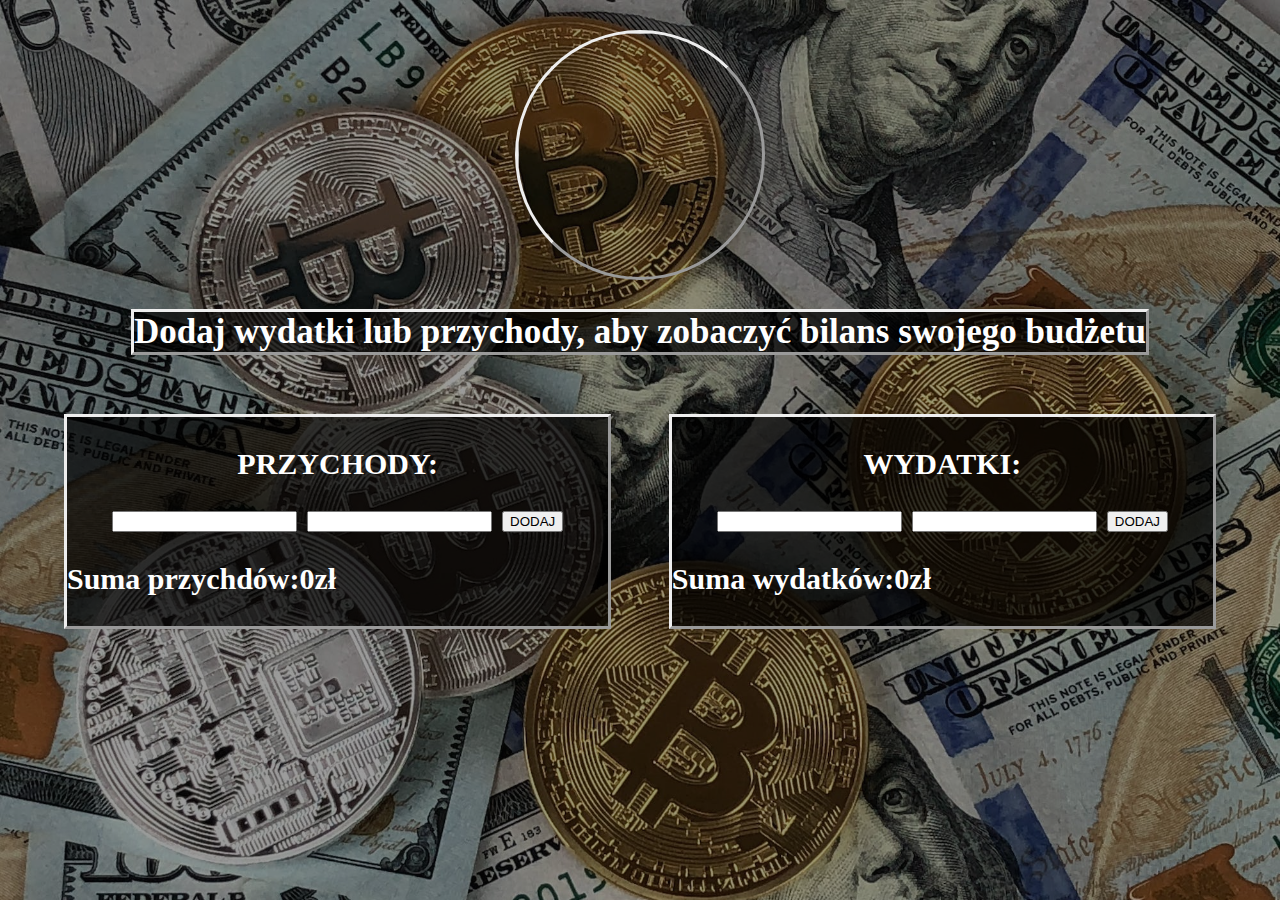
==== Projekt 1-JavaScript-Sebastian Janicki/index.html @ 7d3c1ebc "Add files via upload" ====
<!DOCTYPE html>
<html lang="pl">
  <head>
    <meta charset="UTF-8" />
    <meta name="viewport" content="width=device-width, initial-scale=1.0" />
    <title>Projekt 1-JavaScript-Sebastian Janicki</title>
    <link rel="stylesheet" href="css/style.css" />
  </head>
  <body class="background-photo">
    <div class="background-shadow">
      <header class="app-header">
        <img class="logo-image" src="https://cataas.com/cat" alt="" />
        <h2 class="header-text" id="info-text">
          Dodaj wydatki lub przychody, aby zobaczyć bilans swojego budżetu
        </h2>
      </header>
      <main class="app-main">
        <div class="incomes-wrapper">
          <h3 class="incomes-heading">PRZYCHODY:</h3>
          <div class="incomes-inputs">
            <input id="income-name" type="text" />
            <input id="income-value" type="number" />
            <button id="add-income-button">DODAJ</button>
          </div>

          <ul class="incomes-list" id="incomes-list"></ul>
          <p class="sum-incomes-outcomes-style">
            Suma przychdów:<span id="incomes-sum">0</span>zł
          </p>
        </div>
        <div class="outcomes-wrapper">
          <h3 class="outcomes-heading">WYDATKI:</h3>
          <div class="outcomes-inputs">
            <input id="outcome-name" type="text" />
            <input id="outcome-value" type="number" />
            <button id="add-outcome-button">DODAJ</button>
          </div>

          <ul class="outcomes-list" id="outcomes-list"></ul>

          <p class="sum-incomes-outcomes-style">
            Suma wydatków:<span id="outcomes-sum">0</span>zł
          </p>
        </div>
      </main>

      
    </div>
    <script defer src="js/main.js" type="module"></script>
  </body>
</html>
---- Projekt 1-JavaScript-Sebastian Janicki/css/style.css ----
* {
  box-sizing: border-box;
}

.background-photo {
  background-image: url(photo-project.jpeg);
  background-size: cover;
  margin: 0 auto;
}
.background-shadow {
  width: 100%;
  height: 100vh;
  background-color: rgba(8, 8, 8, 0.4);
}

button {
  cursor: pointer;
}

.header-text {
  color: white;
  font-weight: 600;
  font-size: 35px;
  background-color: rgba(0, 0, 0, 0.7);
  border-style: outset;
}
.incomes-heading {
  color: white;
  font-weight: 600;
  font-size: 30px;
  display: flex;
  justify-content: center;
}
.outcomes-heading {
  color: white;
  font-weight: 600;
  font-size: 30px;
  display: flex;
  justify-content: center;
}

p {
  color: white;
  font-weight: 400;
  font-size: 25px;
}
.sum-incomes-outcomes-style {
  color: white;
  font-weight: 600;
  font-size: 30px;
}

.app-header {
  padding: 30px 0;
  display: flex;
  flex-direction: column;
  align-items: center;
  justify-content: center;
}
.app-heading {
  font-weight: 800;
  font-size: 40px;
  color: white;
}
.logo-image {
  width: 250px;
  height: 250px;
  object-fit: cover;
  border-radius: 50%;
  border-style: outset;
}

.app-main {
  margin: 0 auto;

  width: 90%;
  display: flex;
  gap: 5%;
}

.incomes-wrapper {
  width: 100%;
  padding: 30px, 15px;
  background-color: rgba(0, 0, 0, 0.7);
  border-style: outset;
}

.outcomes-wrapper {
  width: 100%;
  background-color: rgba(0, 0, 0, 0.7);
  padding: 30px, 15px;
  border-style: outset;
}
.incomes-list {
  padding: 0;
}
.list-income-item {
  display: flex;
  flex-direction: column;
  justify-content: center;
  gap: 15px;
}
.income-list-element-wrapper {
  display: flex;
  width: 100%;
  align-items: center;
  gap: 10%;
}
.outcome-list-element-wrapper {
  display: flex;
  align-items: center;
  gap: 10%;
}
.outcomes-wrapper {
  align-items: center;
  gap: 10%;
}
.incomes-inputs {
  display: flex;
  justify-content: center;
  gap: 10px;
}
.outcomes-inputs {
  display: flex;
  justify-content: center;
  gap: 10px;
}
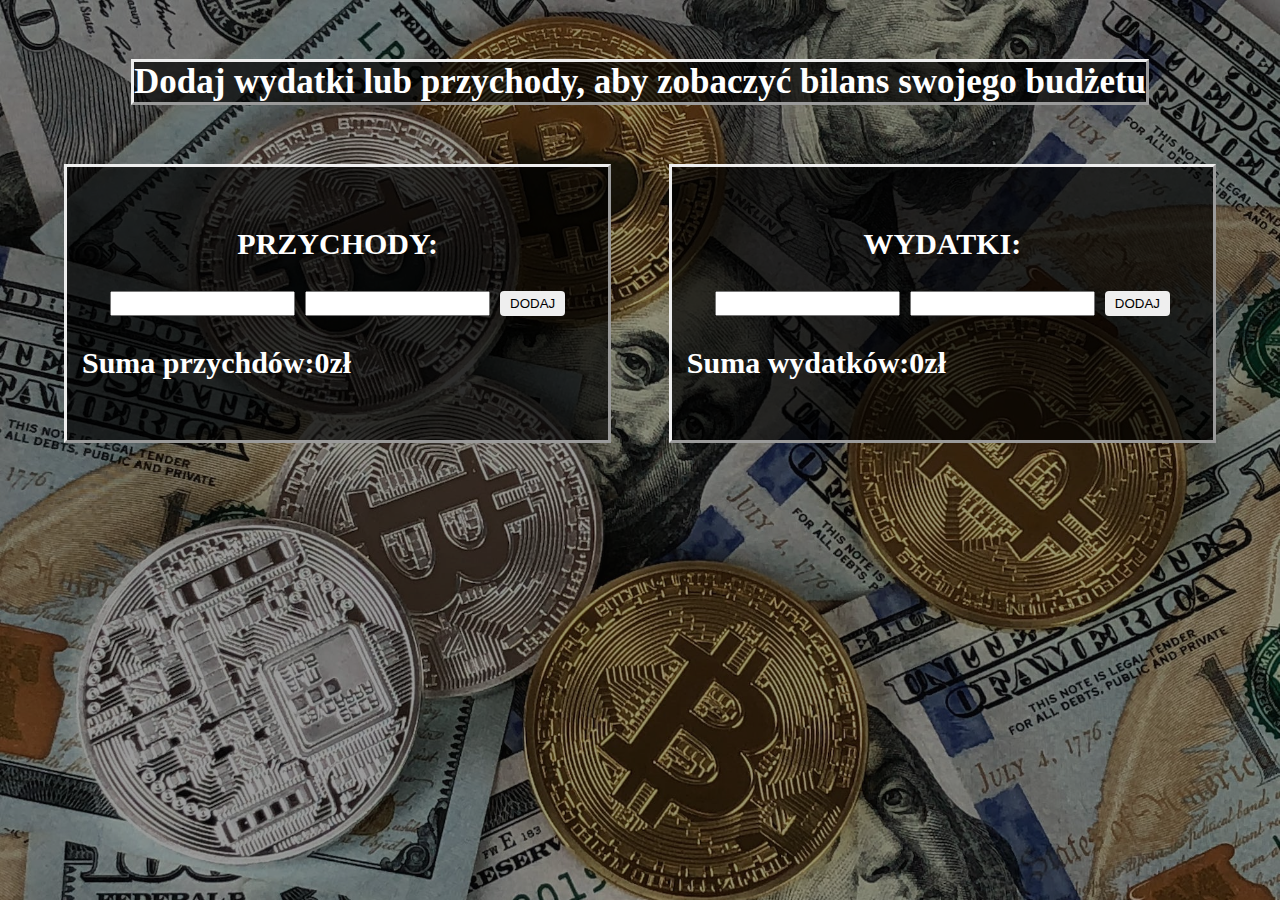
==== commit df7d1f9f: "Add files via upload" ====
--- a/Projekt 1-JavaScript-Sebastian Janicki/index.html
+++ b/Projekt 1-JavaScript-Sebastian Janicki/index.html
@@ -9,42 +9,39 @@
   <body class="background-photo">
     <div class="background-shadow">
       <header class="app-header">
-        <img class="logo-image" src="https://cataas.com/cat" alt="" />
         <h2 class="header-text" id="info-text">
           Dodaj wydatki lub przychody, aby zobaczyć bilans swojego budżetu
         </h2>
       </header>
       <main class="app-main">
-        <div class="incomes-wrapper">
-          <h3 class="incomes-heading">PRZYCHODY:</h3>
-          <div class="incomes-inputs">
+        <div class="wrapper">
+          <h3 class="heading">PRZYCHODY:</h3>
+          <div class="incomes-outcomes-inputs">
             <input id="income-name" type="text" />
             <input id="income-value" type="number" />
             <button id="add-income-button">DODAJ</button>
           </div>
 
-          <ul class="incomes-list" id="incomes-list"></ul>
+          <ul  id="incomes-list"></ul>
           <p class="sum-incomes-outcomes-style">
             Suma przychdów:<span id="incomes-sum">0</span>zł
           </p>
         </div>
-        <div class="outcomes-wrapper">
-          <h3 class="outcomes-heading">WYDATKI:</h3>
-          <div class="outcomes-inputs">
+        <div class="wrapper">
+          <h3 class="heading">WYDATKI:</h3>
+          <div class="incomes-outcomes-inputs">
             <input id="outcome-name" type="text" />
             <input id="outcome-value" type="number" />
             <button id="add-outcome-button">DODAJ</button>
           </div>
 
-          <ul class="outcomes-list" id="outcomes-list"></ul>
+          <ul  id="outcomes-list"></ul>
 
           <p class="sum-incomes-outcomes-style">
             Suma wydatków:<span id="outcomes-sum">0</span>zł
           </p>
         </div>
       </main>
-
-      
     </div>
     <script defer src="js/main.js" type="module"></script>
   </body>
--- a/Projekt 1-JavaScript-Sebastian Janicki/css/style.css
+++ b/Projekt 1-JavaScript-Sebastian Janicki/css/style.css
@@ -1,5 +1,16 @@
 * {
   box-sizing: border-box;
+}
+button {
+  cursor: pointer;
+  border-radius: 4px;
+  border: none;
+  padding: 5px 10px;
+}
+p {
+  color: white;
+  font-weight: 400;
+  font-size: 25px;
 }
 
 .background-photo {
@@ -13,10 +24,6 @@
   background-color: rgba(8, 8, 8, 0.4);
 }
 
-button {
-  cursor: pointer;
-}
-
 .header-text {
   color: white;
   font-weight: 600;
@@ -24,14 +31,7 @@
   background-color: rgba(0, 0, 0, 0.7);
   border-style: outset;
 }
-.incomes-heading {
-  color: white;
-  font-weight: 600;
-  font-size: 30px;
-  display: flex;
-  justify-content: center;
-}
-.outcomes-heading {
+.heading {
   color: white;
   font-weight: 600;
   font-size: 30px;
@@ -39,11 +39,6 @@
   justify-content: center;
 }
 
-p {
-  color: white;
-  font-weight: 400;
-  font-size: 25px;
-}
 .sum-incomes-outcomes-style {
   color: white;
   font-weight: 600;
@@ -57,71 +52,28 @@
   align-items: center;
   justify-content: center;
 }
-.app-heading {
-  font-weight: 800;
-  font-size: 40px;
-  color: white;
-}
-.logo-image {
-  width: 250px;
-  height: 250px;
-  object-fit: cover;
-  border-radius: 50%;
-  border-style: outset;
-}
 
 .app-main {
   margin: 0 auto;
-
   width: 90%;
   display: flex;
   gap: 5%;
 }
 
-.incomes-wrapper {
+.wrapper {
   width: 100%;
-  padding: 30px, 15px;
+  padding: 30px 15px;
   background-color: rgba(0, 0, 0, 0.7);
   border-style: outset;
 }
 
-.outcomes-wrapper {
-  width: 100%;
-  background-color: rgba(0, 0, 0, 0.7);
-  padding: 30px, 15px;
-  border-style: outset;
-}
-.incomes-list {
-  padding: 0;
-}
-.list-income-item {
-  display: flex;
-  flex-direction: column;
-  justify-content: center;
-  gap: 15px;
-}
-.income-list-element-wrapper {
-  display: flex;
-  width: 100%;
-  align-items: center;
-  gap: 10%;
-}
-.outcome-list-element-wrapper {
+.list-element-wrapper {
   display: flex;
   align-items: center;
   gap: 10%;
 }
-.outcomes-wrapper {
-  align-items: center;
-  gap: 10%;
-}
-.incomes-inputs {
+.incomes-outcomes-inputs {
   display: flex;
   justify-content: center;
   gap: 10px;
 }
-.outcomes-inputs {
-  display: flex;
-  justify-content: center;
-  gap: 10px;
-}
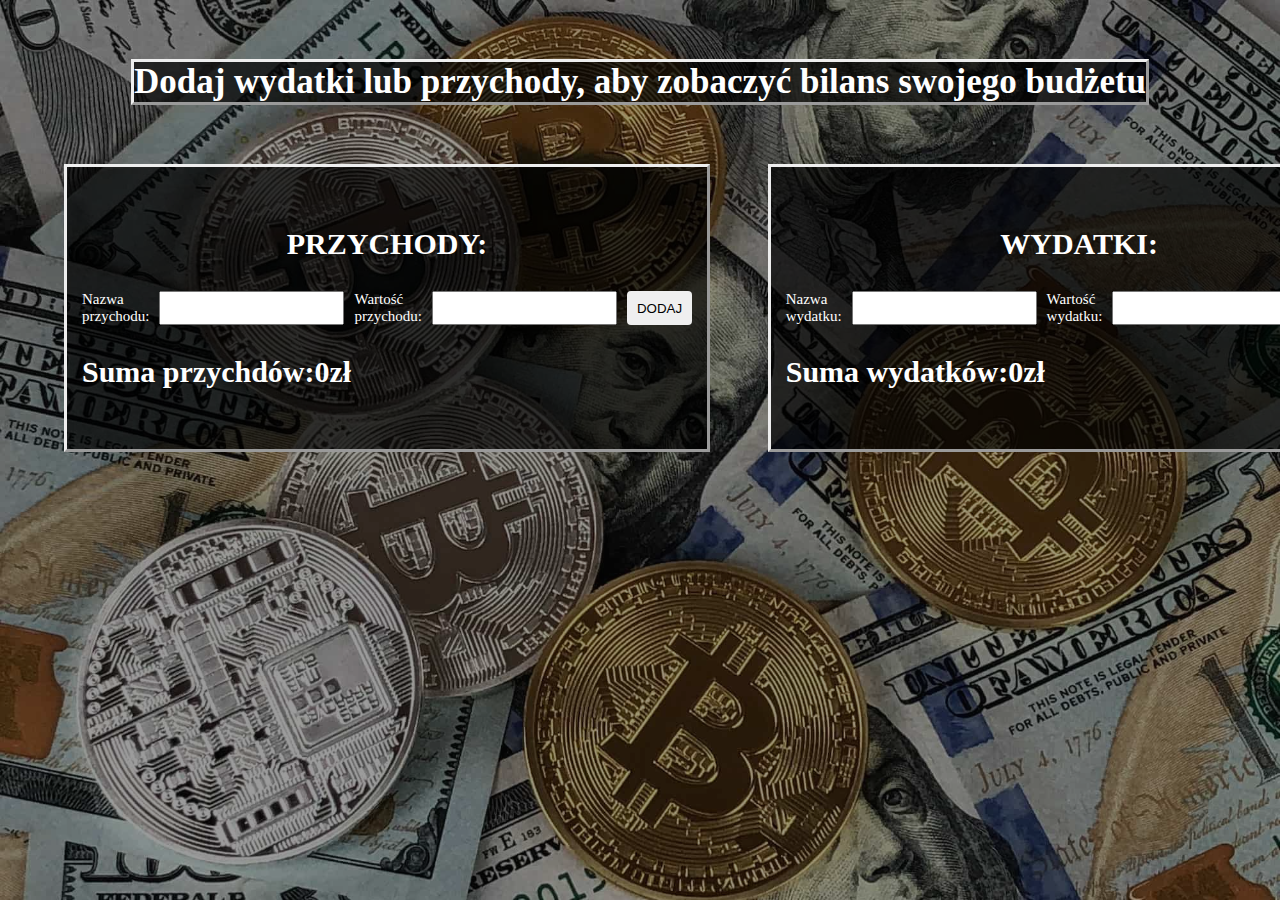
==== commit 01ec444d: "Add files via upload" ====
--- a/Projekt 1-JavaScript-Sebastian Janicki/index.html
+++ b/Projekt 1-JavaScript-Sebastian Janicki/index.html
@@ -16,26 +16,34 @@
       <main class="app-main">
         <div class="wrapper">
           <h3 class="heading">PRZYCHODY:</h3>
-          <div class="incomes-outcomes-inputs">
-            <input id="income-name" type="text" />
-            <input id="income-value" type="number" />
-            <button id="add-income-button">DODAJ</button>
-          </div>
 
-          <ul  id="incomes-list"></ul>
+          <form id="add-income-form">
+            <div class="incomes-outcomes-inputs">
+              <label class="text-income" for="income-name">Nazwa przychodu:</label>
+              <input id="income-name" type="text" required />
+              <label class="text-income" for="income-value">Wartość przychodu:</label>
+              <input id="income-value" type="number" step="0.01" required />
+              <button class='click'type="submit">DODAJ</button>
+            </div>
+          </form>
+          <ul id="incomes-list"></ul>
           <p class="sum-incomes-outcomes-style">
             Suma przychdów:<span id="incomes-sum">0</span>zł
           </p>
         </div>
         <div class="wrapper">
           <h3 class="heading">WYDATKI:</h3>
-          <div class="incomes-outcomes-inputs">
-            <input id="outcome-name" type="text" />
-            <input id="outcome-value" type="number" />
-            <button id="add-outcome-button">DODAJ</button>
-          </div>
+          <form id="add-outcome-form">
+            <div class="incomes-outcomes-inputs">
+              <label class="text-income" for="outcome-name">Nazwa wydatku:</label>
+              <input id="outcome-name" type="text" required />
+              <label class="text-income" for="outcome-value">Wartość wydatku:</label>
+              <input id="outcome-value" type="number" step="0.01" required />
+              <button  class='click'type="submit">DODAJ</button>
+            </div>
+          </form>
 
-          <ul  id="outcomes-list"></ul>
+          <ul id="outcomes-list"></ul>
 
           <p class="sum-incomes-outcomes-style">
             Suma wydatków:<span id="outcomes-sum">0</span>zł
--- a/Projekt 1-JavaScript-Sebastian Janicki/css/style.css
+++ b/Projekt 1-JavaScript-Sebastian Janicki/css/style.css
@@ -1,20 +1,15 @@
 * {
   box-sizing: border-box;
 }
-button {
+.click {
   cursor: pointer;
   border-radius: 4px;
   border: none;
   padding: 5px 10px;
 }
-p {
-  color: white;
-  font-weight: 400;
-  font-size: 25px;
-}
 
 .background-photo {
-  background-image: url(photo-project.jpeg);
+  background-image: url(photo-project-min.jpeg);
   background-size: cover;
   margin: 0 auto;
 }
@@ -77,3 +72,10 @@
   justify-content: center;
   gap: 10px;
 }
+.text-income {
+  color: white;
+  font-weight: 400;
+  font-size: 15px;
+  display: flex;
+  justify-content: center;
+}
